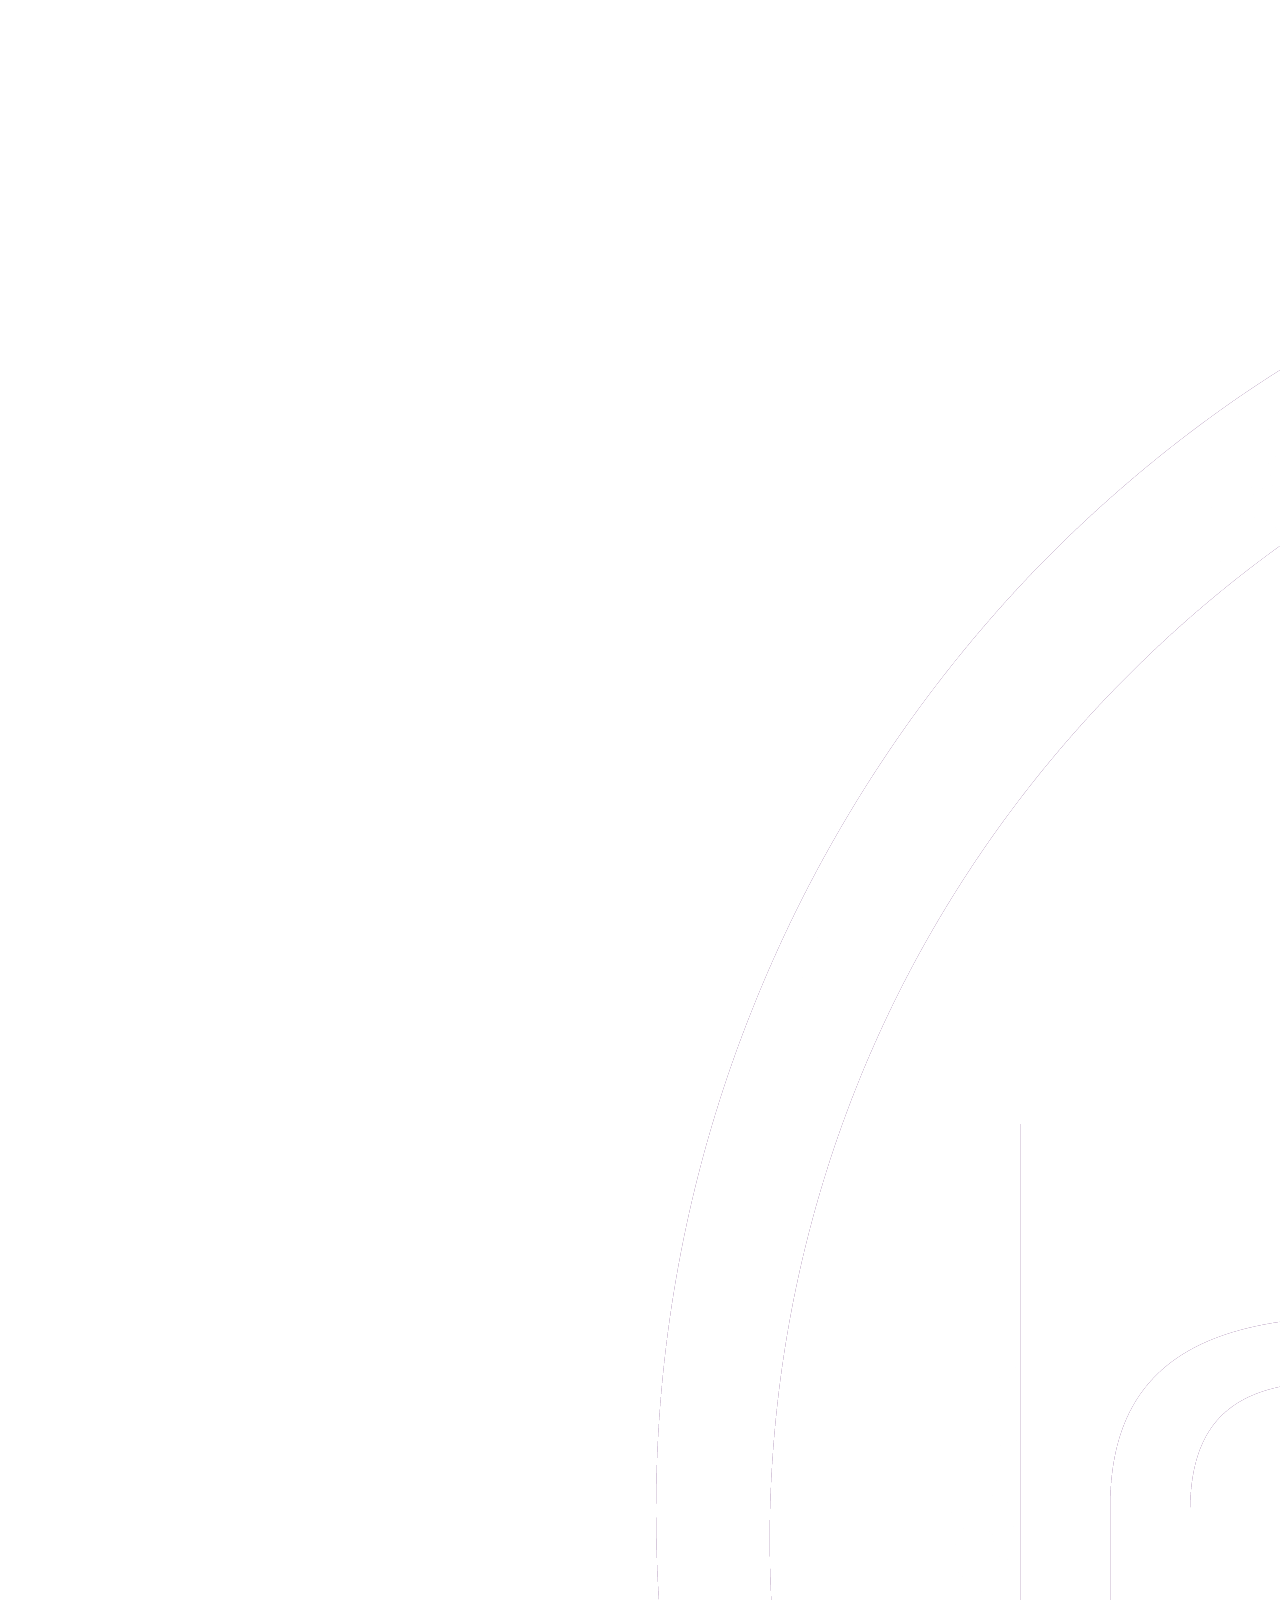
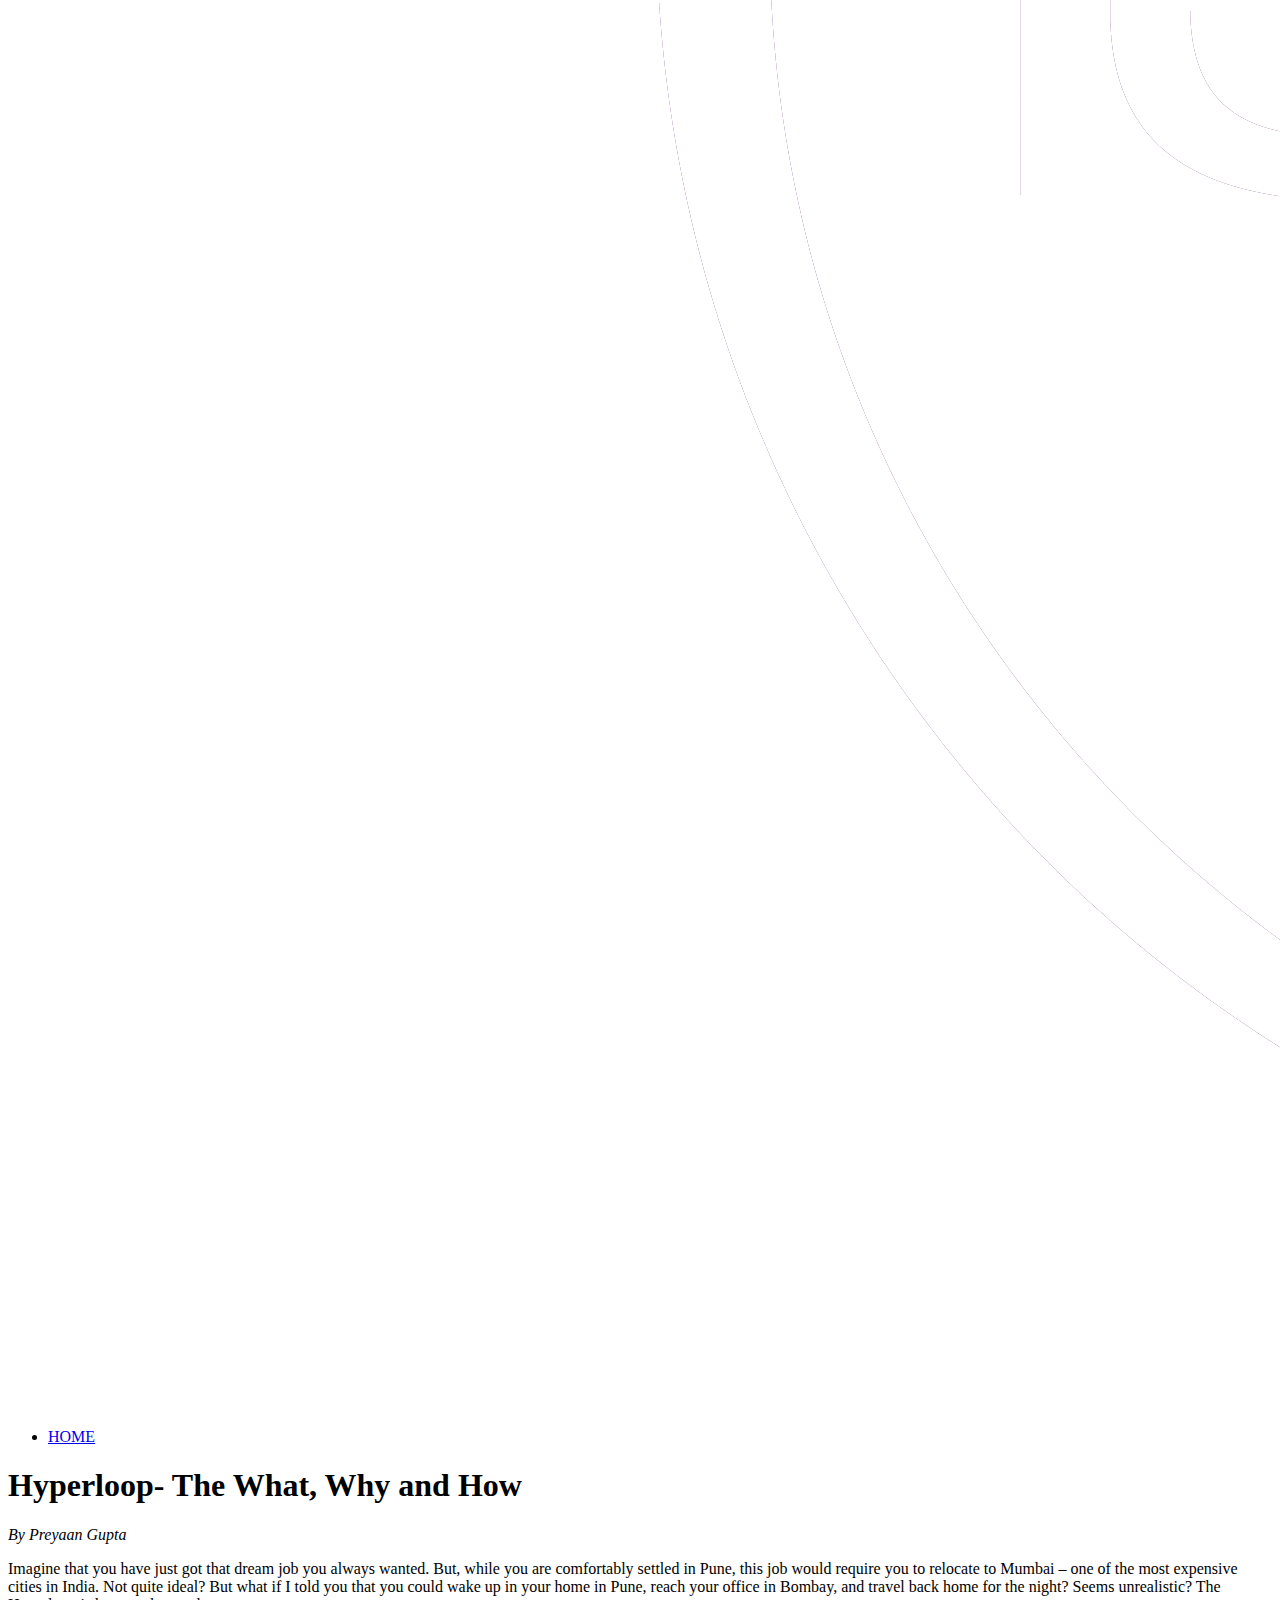
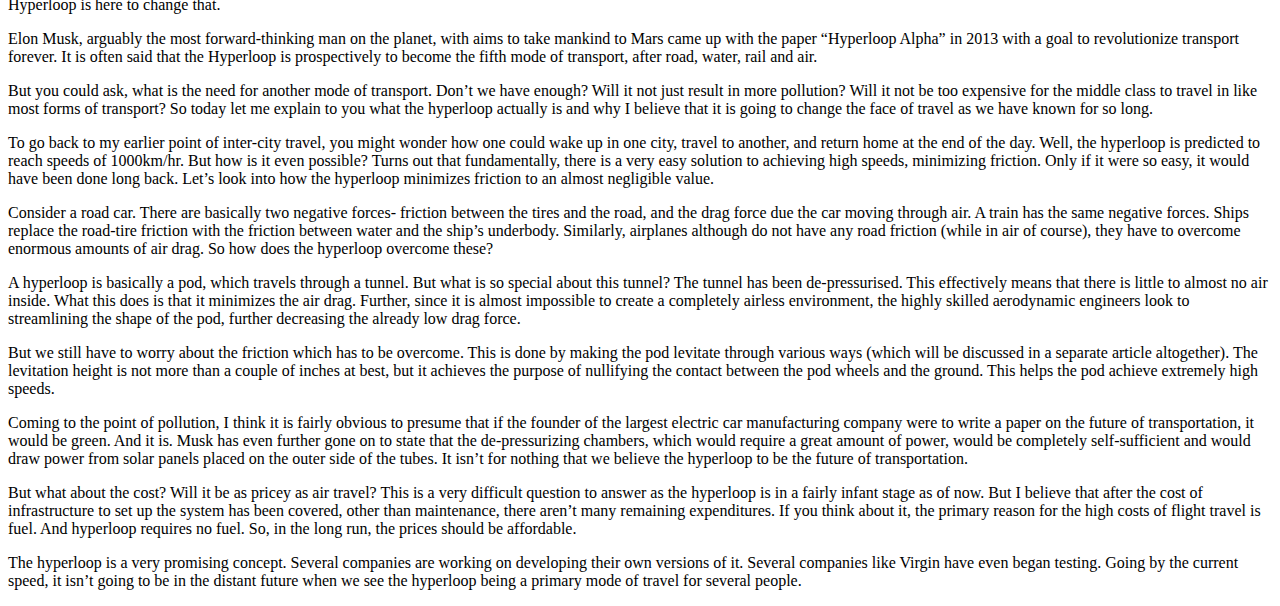
==== article1.html @ a810aa72 "Added blogs" ====
<!DOCTYPE html>
<html>
<head>
	<meta name="viewport" content="width=device-width, initial-scale=1.0">
	<title>LoopMIT | Blogs</title>
	<link href="https://fonts.googleapis.com/css?family=Open+Sans&display=swap" rel="stylesheet">
  	<link href="https://fonts.googleapis.com/css?family=Raleway&display=swap" rel="stylesheet">
	<link rel="stylesheet" href="blog.css">
	<meta name="theme-color" content="#480B65">
	<meta name="description" content="loopMIT is a dedicated team of undergraduate students from various fields of engineering working on designing , developing and building a sub scale prototype transport vehicle known as the Hyperloop Pod to partake in the “SpaceX Hyperloop pod design competition” ,where a number of student teams from across the world participate to demonstrate the technical feasibility of various aspects of the Hyperloop concept . We aim to be the first Asian team to enter the competition with a levitating pod.">
	<meta name="keywords" content="loopmit, Loop Mit, Hyperloop">
</head>
<body>
	<nav>
		<img src="loopMIT.png">
		<ul>
			<li><a href = "index.html">HOME</a></li>
		</ul>
	</nav>
	<section class = "blog">
		<h1>Hyperloop- The What, Why and How</h1>
		<span class = "writer"><i>By Preyaan Gupta</i></span>
		<p>Imagine that you have just got that dream job you always wanted. But, while you are comfortably settled in Pune, this job would require you to relocate to Mumbai – one of the most expensive cities in India. Not quite ideal? But what if I told you that you could wake up in your home in Pune, reach your office in Bombay, and travel back home for the night? Seems unrealistic? The Hyperloop is here to change that.</p>

		<p>Elon Musk, arguably the most forward-thinking man on the planet, with aims to take mankind to Mars came up with the paper “Hyperloop Alpha” in 2013 with a goal to revolutionize transport forever. It is often said that the Hyperloop is prospectively to become the fifth mode of transport, after road, water, rail and air.</p>

		<p>But you could ask, what is the need for another mode of transport. Don’t we have enough? Will it not just result in more pollution? Will it not be too expensive for the middle class to travel in like most forms of transport? So today let me explain to you what the hyperloop actually is and why I believe that it is going to change the face of travel as we have known for so long.</p>

		<p>To go back to my earlier point of inter-city travel, you might wonder how one could wake up in one city, travel to another, and return home at the end of the day. Well, the hyperloop is predicted to reach speeds of 1000km/hr. But how is it even possible? Turns out that fundamentally, there is a very easy solution to achieving high speeds, minimizing friction. Only if it were so easy, it would have been done long back. Let’s look into how the hyperloop minimizes friction to an almost negligible value.</p>

		<p>Consider a road car. There are basically two negative forces- friction between the tires and the road, and the drag force due the car moving through air. A train has the same negative forces. Ships replace the road-tire friction with the friction between water and the ship’s underbody. Similarly, airplanes although do not have any road friction (while in air of course), they have to overcome enormous amounts of air drag. So how does the hyperloop overcome these?</p>

		<p>A hyperloop is basically a pod, which travels through a tunnel. But what is so special about this tunnel? The tunnel has been de-pressurised. This effectively means that there is little to almost no air inside. What this does is that it minimizes the air drag. Further, since it is almost impossible to create a completely airless environment, the highly skilled aerodynamic engineers look to streamlining the shape of the pod, further decreasing the already low drag force.</p>
		
		<p>But we still have to worry about the friction which has to be overcome. This is done by making the pod levitate through various ways (which will be discussed in a separate article altogether). The levitation height is not more than a couple of inches at best, but it achieves the purpose of nullifying the contact between the pod wheels and the ground. This helps the pod achieve extremely high speeds.</p>

		<p>Coming to the point of pollution, I think it is fairly obvious to presume that if the founder of the largest electric car manufacturing company were to write a paper on the future of transportation, it would be green. And it is. Musk has even further gone on to state that the de-pressurizing chambers, which would require a great amount of power, would be completely self-sufficient and would draw power from solar panels placed on the outer side of the tubes. It isn’t for nothing that we believe the hyperloop to be the future of transportation.</p>

		<p>But what about the cost? Will it be as pricey as air travel? This is a very difficult question to answer as the hyperloop is in a fairly infant stage as of now. But I believe that after the cost of infrastructure to set up the system has been covered, other than maintenance, there aren’t many remaining expenditures. If you think about it, the primary reason for the high costs of flight travel is fuel. And hyperloop requires no fuel. So, in the long run, the prices should be affordable.</p>

		<p>The hyperloop is a very promising concept. Several companies are working on developing their own versions of it. Several companies like Virgin have even began testing. Going by the current speed, it isn’t going to be in the distant future when we see the hyperloop being a primary mode of travel for several people.</p>
	</section>
</body>
</html>
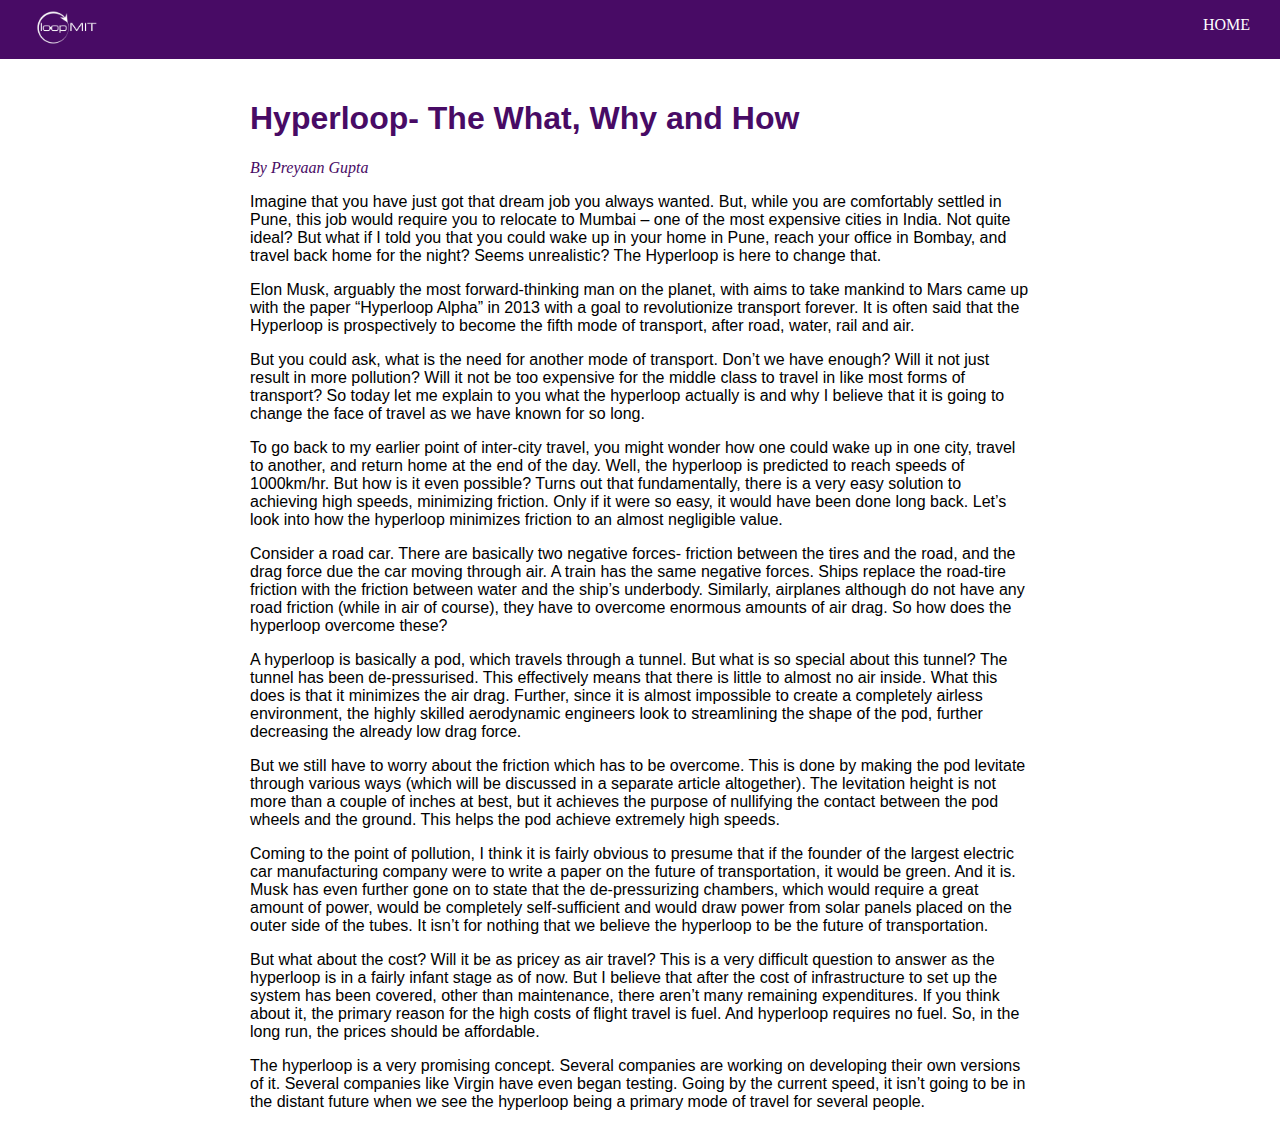
==== commit 04bf9dbf: "changes" ====
--- a/article1.html
+++ b/article1.html
@@ -5,7 +5,64 @@
 	<title>LoopMIT | Blogs</title>
 	<link href="https://fonts.googleapis.com/css?family=Open+Sans&display=swap" rel="stylesheet">
   	<link href="https://fonts.googleapis.com/css?family=Raleway&display=swap" rel="stylesheet">
-	<link rel="stylesheet" href="blog.css">
+	<!-- <link rel="stylesheet" href="blog.css"> -->
+	<style type="text/css">
+		body,html{
+			margin: 0;
+		}
+		@media(max-width: 599px){
+			.blog{
+				margin: 10px 30px;
+				padding:10px 10px; 
+			}
+			.blog h1{
+				font-size: 1.5em;
+			}
+
+		}
+		@media(min-width: 600px){
+			.blog{
+				margin: 10px 200px;
+				padding:10px 50px; 
+			}
+			.blog h1{
+				font-size: 2em;
+			}
+		}
+		.blog{
+			font-family: Helvetica;
+		}
+
+		.blog h1{
+			color: #480B65;
+		}
+
+		nav{
+			background-color: #480B65;
+		}
+		nav img{
+			height: 35px;
+			margin: 10px 30px; 
+		}
+		.writer{
+			color: #480B65;
+			font-family: "Roboto";
+		}
+		ul{
+			float: right;
+			list-style-type: none;
+			color: white;
+			font-family: Gotham;
+			padding-right: 30px; 
+		}
+		ul a{
+			color: white;
+			text-decoration: none;
+		}
+		ul a:hover{
+			font-weight: bolder;
+		}
+	</style>
 	<meta name="theme-color" content="#480B65">
 	<meta name="description" content="loopMIT is a dedicated team of undergraduate students from various fields of engineering working on designing , developing and building a sub scale prototype transport vehicle known as the Hyperloop Pod to partake in the “SpaceX Hyperloop pod design competition” ,where a number of student teams from across the world participate to demonstrate the technical feasibility of various aspects of the Hyperloop concept . We aim to be the first Asian team to enter the competition with a levitating pod.">
 	<meta name="keywords" content="loopmit, Loop Mit, Hyperloop">
--- a/blog.css
+++ b/blog.css
@@ -0,0 +1,55 @@
+body,html{
+			margin: 0;
+		}
+		@media(max-width: 599px){
+			.blog{
+				margin: 10px 30px;
+				padding:10px 10px; 
+			}
+			.blog h1{
+				font-size: 1.5em;
+			}
+
+		}
+		@media(min-width: 600px){
+			.blog{
+				margin: 10px 200px;
+				padding:10px 50px; 
+			}
+			.blog h1{
+				font-size: 2em;
+			}
+		}
+		.blog{
+			font-family: Helvetica;
+		}
+
+		.blog h1{
+			color: #480B65;
+		}
+
+		nav{
+			background-color: #480B65;
+		}
+		nav img{
+			height: 35px;
+			margin: 10px 30px; 
+		}
+		.writer{
+			color: #480B65;
+			font-family: "Roboto";
+		}
+		ul{
+			float: right;
+			list-style-type: none;
+			color: white;
+			font-family: Gotham;
+			padding-right: 30px; 
+		}
+		ul a{
+			color: white;
+			text-decoration: none;
+		}
+		ul a:hover{
+			font-weight: bolder;
+		}